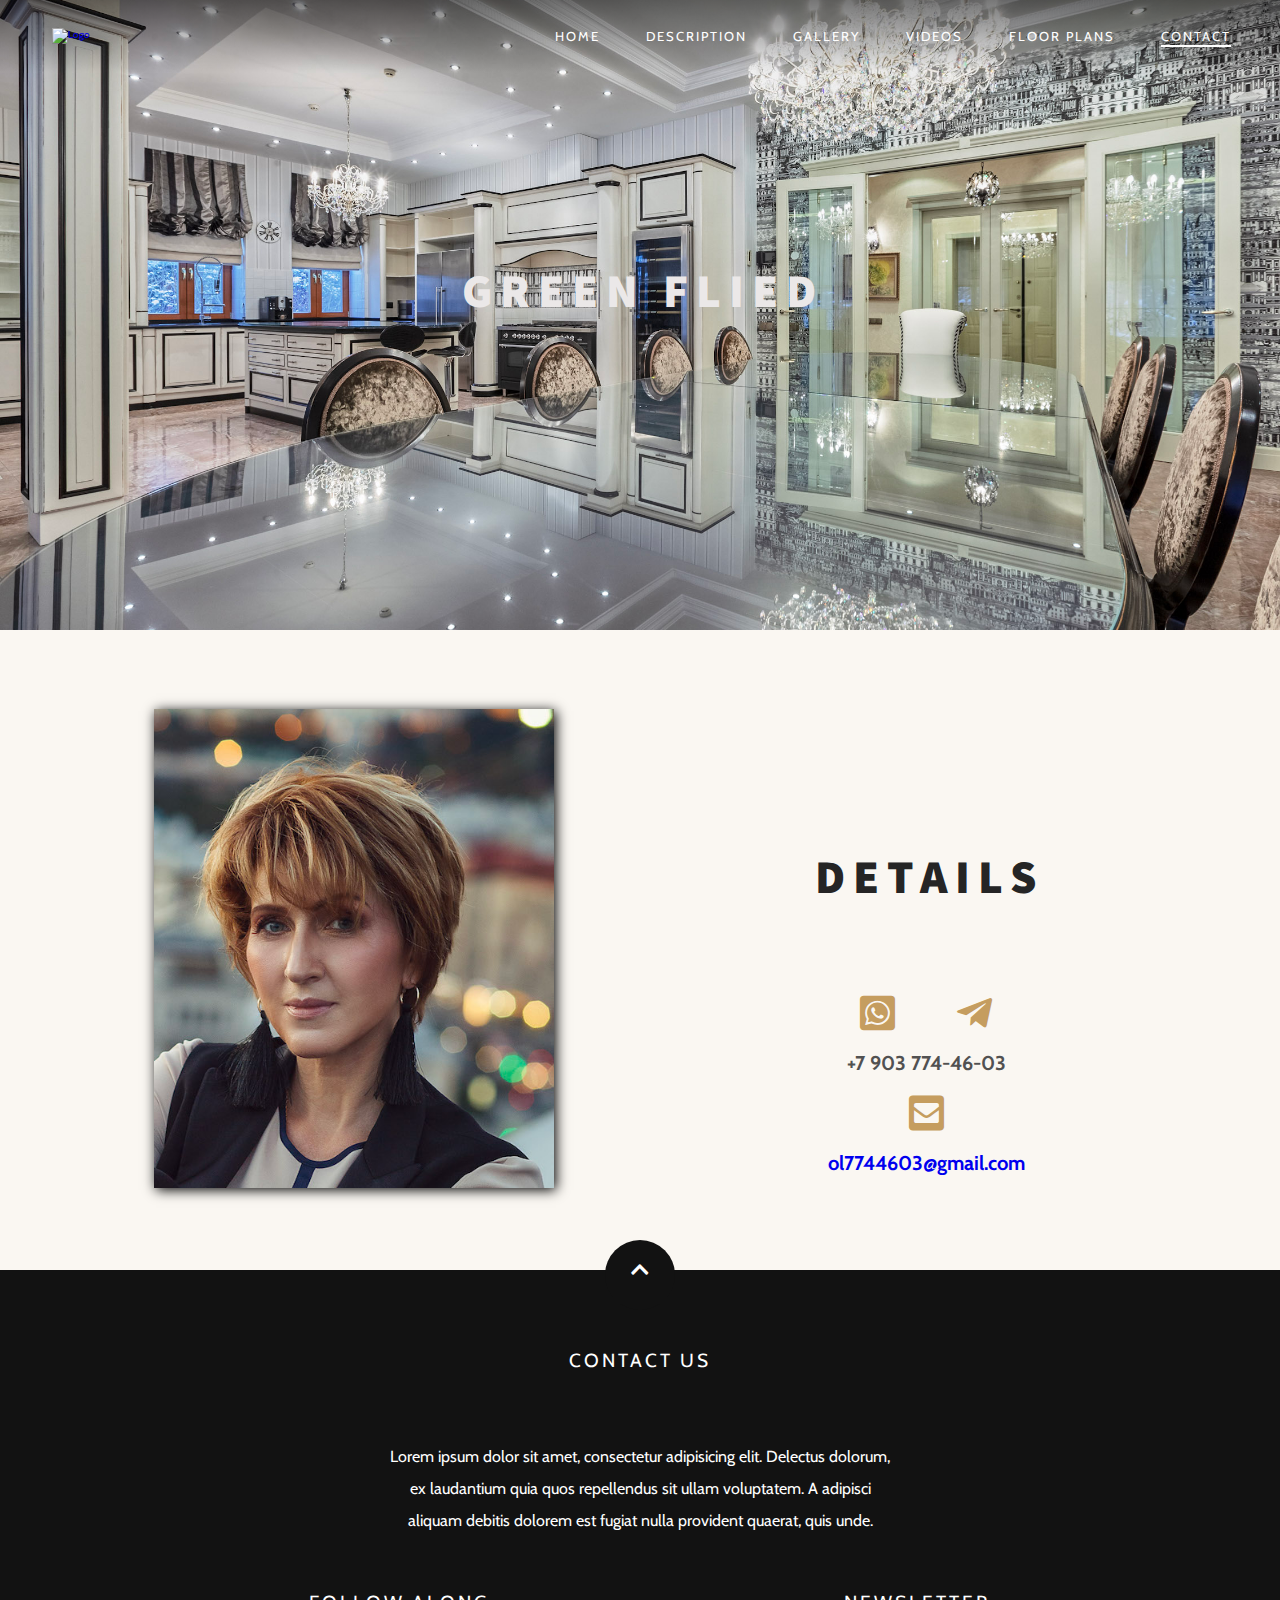
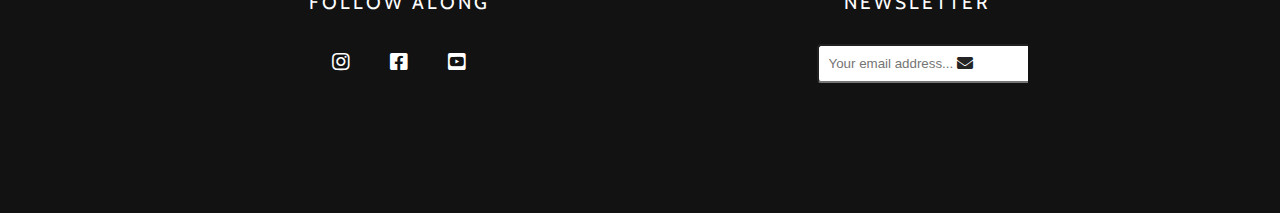
==== contact.html @ 371e3925 "implemente in description page goole maps. implemented in floor plan jquery.zoom.js. Build page cont" ====
<!doctype html>
<html lang="en">

<head>
    <meta charset="UTF-8">
    <meta name="viewport"
        content="width=device-width, user-scalable=no, initial-scale=1.0, maximum-scale=1.0, minimum-scale=1.0">
    <meta http-equiv="X-UA-Compatible" content="ie=edge">
    <title>GreenFlied</title>
    <!--Font awesome CDN-->
    <link rel="stylesheet" href="https://cdnjs.cloudflare.com/ajax/libs/font-awesome/5.11.2/css/all.min.css">
    <!--Scroll reveal CDN-->
    <script src="https://unpkg.com/scrollreveal"></script>

    <link rel="stylesheet" href="styles.css">
</head>

<body>
    <header>
        <div class="container">
            <nav class="nav">
                <div class="menu-toggle">
                    <i class="fas fa-bars"></i>
                    <i class="fas fa-times"></i>
                </div>
                <a href="index.html" class="logo"><img src="icons/logo3.png" class="logo" alt="Logo"></a>
                <ul class="nav-list">
                    <li class="nav-item">
                        <a href="index.html" class="nav-link">Home</a>
                    </li>
                    <li class="nav-item">
                        <a href="description.html" class="nav-link">Description</a>
                    </li>
                    <li class="nav-item">
                        <a href="gallery.html" class="nav-link">Gallery</a>
                    </li>
                    <li class="nav-item">
                        <a href="videos.html" class="nav-link ">Videos</a>
                    </li>
                    <li class="nav-item">
                        <a href="floorplan.html" class="nav-link">Floor Plans</a>
                    </li>
                    <li class="nav-item">
                        <a href="contact.html" class="nav-link active">Contact</a>
                    </li>
                </ul>
            </nav>
        </div>
    </header>
    <!--Header ends-->
    <section class="hero-videos" id="hero">
        <div class="container">
            <h2 class="sub-headline">
                <!-- <span class="first-letter">D</span>escription -->
            </h2>
            <h1 class="headline">Green Flied</h1>

            <div class="headline-description">
                <div class="separator">
                    <div class="line line-left"></div>
                    <div class="asterisk"><i class="fas fa-asterisk"></i></div>
                    <div class="line line-right"></div>
                </div>
                <div class="single-animation">
                    <h5>Contact</h5>

                </div>
            </div>
        </div>
    </section>

    <!-- contact -->
    <section class="discover-our-menu">
        <div class="container">
            <div class="restaurant-info">
                <div class="padding-right animate-left">
                    <img class='img' src="images/agentProfile.jpg" alt="image-agent-picture">
                </div>
                <div class="restaurant-description animate-right">
                    <div class="global-headline">
                        <h2 class="sub-headline">
                            <span class="first-letter">C</span>ontact
                        </h2>
                        <h1 class="headline headline-dark">Details</h1>
                        <div class="asterisk"><i class="fas fa-asterisk"></i></div>
                    </div>
                    <ul class="social-icons-contact">
                        <li>

                            <i class="fab fa-whatsapp-square"></i></a>
                            <i class="fab fa-telegram-plane"></i></a>
                            <h1>+7 903 774-46-03</h1>

                        </li>

                        <li>

                            <i class="fas fa-envelope-square"></i>
                            <a href="mailto:ol7744603@gmail.com">
                                <h1>ol7744603@gmail.com</h1>
                            </a>


                        </li>
                    </ul>

                </div>
            </div>
        </div>
    </section>
    <!-- contact end -->
    <footer>
        <div class="container">
            <div class="back-to-top">
                <a href="#hero"><i class="fas fa-chevron-up"></i></a>
            </div>
            <div class="footer-content">
                <div class="footer-content-about animate-top">
                    <h4>Contact Us</h4>
                    <div class="asterisk"><i class="fas fa-asterisk"></i></div>
                    <p>
                        Lorem ipsum dolor sit amet, consectetur adipisicing elit. Delectus dolorum, ex laudantium quia
                        quos repellendus sit ullam voluptatem. A adipisci aliquam debitis dolorem est fugiat nulla
                        provident quaerat, quis unde.
                    </p>
                </div>
                <div class="footer-content-divider animate-bottom">
                    <div class="social-media">
                        <h4>Follow along</h4>
                        <ul class="social-icons">
                            <li>
                                <a href="https://www.instagram.com/olga_gloriahaus/"><i
                                        class="fab fa-instagram"></i></a>
                            </li>
                            <li>
                                <a href="https://www.facebook.com/OlgaBelou/?ti=as"><i
                                        class="fab fa-facebook-square"></i></a>
                            </li>
                            <li>
                                <a href="https://www.youtube.com/channel/UCjADzQRz8-wd_TypBLVB_cQ">
                                    <i class="fab fa-youtube-square"></i></a>

                            </li>
                        </ul>
                    </div>
                    <div class="newsletter-container">
                        <h4>Newsletter</h4>
                        <form action="" class="newsletter-form">
                            <input type="text" class="newsletter-input" placeholder="Your email address...">
                            <button class="newsletter-btn" type="submit">
                                <i class="fas fa-envelope"></i>
                            </button>
                        </form>
                    </div>
                </div>
            </div>
        </div>
    </footer>
    <script src="main.js"></script>

</body>



</html>
---- styles.css ----
@import url('https://fonts.googleapis.com/css?family=Cabin|Herr+Von+Muellerhoff|Source+Sans+Pro:400,900&display=swap');
/*Global styles*/
*,
*::before,
*::after{
    margin: 0;
    padding: 0;
    box-sizing: border-box;
}

:root{
    --main-font: 'Source Sans Pro', sans-serif;
    --secondary-font: 'Herr Von Muellerhoff', cursive;
    --body-font: 'Cabin', sans-serif;
    --main-font-color-dark: #252525;
    --secondary-font-color: #c59d5f;
    --body-font-color: #515151;
}

html{
    font-family: var(--body-font);
    font-size: 10px;
    color: var(--body-font-color);
    scroll-behavior: smooth;
}

body{
    overflow-x: hidden;
}

section{
    padding: 3.9rem 0;
    overflow: hidden;
}
.section {
    padding: 3.9rem 0;
    overflow: hidden;
    margin-bottom: -7rem; 
}
.section-gallery {
    padding: 3.9rem 0;
    overflow: hidden;
    margin-bottom: 1rem; 
 }

.section-description {
    padding: 3.9rem 0;
    overflow: hidden; 
}




img{ 
    width: 100%;
    max-width: 100%;
}
.img {
    width:400px;
    -moz-box-shadow:2px 2px 12px 0px rgba(0, 0, 0, 1);
-webkit-box-shadow: 2px 2px 12px 0px rgba(0, 0, 0, 1);
box-shadow: 2px 2px 12px 0px rgba(0, 0, 0, 1);
}

a{
    text-decoration: none;
}

p{
    font-size: 1.6rem;
}

h1{
   font-size:2rem;
}


.logo{
    display: flex;
    justify-content: space-between;
    width:auto; 
     
    
}

.iframe {
  display:block;
  width:100vw;
  height: calc(.75*50vw);
  margin: 5rem auto;
max-width:100%;
max-height:100%;
-moz-box-shadow:    2px 2px 12px 0px rgba(0, 0, 0, 1);
-webkit-box-shadow: 2px 2px 12px 0px rgba(0, 0, 0, 1);
box-shadow:         2px 2px 12px 0px rgba(0, 0, 0, 1);
}

.videowrapper {
    position: relative;
    padding-bottom: 56.25%;
    padding-top:25px;
    height:0px;
    margin-top: 50px;
  
}

.videowrapper iframe {
    position: absolute;
    left: 0px;
    top:0px;
    right:0px;
    bottom: 0px;
    height: 100%;
    width:100%;
    -moz-box-shadow:    2px 2px 12px 0px rgba(0, 0, 0, 1);
    -webkit-box-shadow: 2px 2px 12px 0px rgba(0, 0, 0, 1);
    box-shadow:         2px 2px 12px 0px rgba(0, 0, 0, 1);
    

}

.container{
    width: 100%;
    max-width: 122.5rem;
    margin: 0 auto;
    padding: 0 2.4rem;
}

/*header*/
header{
    width: 100%;
    position: absolute;
    top: 0;
    left: 0;
    z-index: 1;
    background-position: top;
    background-size: cover;
    background-image: linear-gradient(to bottom, rgba(0,0,0,.5), transparent);
}

.nav{
    height: 7.2rem;
    display: flex;
    align-items: center;
    justify-content: center;
}

.menu-toggle{
    color: #fff;
    font-size: 2.2rem;
    position: absolute;
    top: 50%;
    transform: translateY(-50%);
    right: 2.5rem;
    cursor: pointer;
    z-index: 1500;
}

.fa-times{
    display: none;
}

.nav-list{
    list-style: none;
    position: fixed;
    top: 0;
    left: 0;
    width: 80%;
    height: 100vh;
    background-color: var(--main-font-color-dark);
    padding: 4.4rem;
    display: flex;
    flex-direction: column;
    justify-content: space-around;
    z-index: 1250;
    transform: translateX(-100%);
    transition: transform .5s;
}

.nav::before{
    content: '';
    position: fixed;
    top: 0;
    left: 0;
    width: 100vw;
    height: 100vh;
    background-color: rgba(0,0,0,.8);
    z-index: 1000;
    opacity: 0;
    transform: scale(0);
    transition: opacity .5s;
}

.open .fa-times{
    display: block;
}

.open .fa-bars{
    display: none;
}

.open .nav-list{
    transform: translateX(0);
}

.open .nav::before{
    opacity: 1;
    transform: scale(1);
}

.nav-item{
    border-bottom: 2px solid rgba(255,255,255, .3);
}

.nav-link{
    display: block;
    color: #fff;
    text-transform: uppercase;
    font-size: 1.6rem;
    letter-spacing: 2px;
    margin-right: -2px;
    transition: color.5s;
}

.nav-link:hover{
    color: var(--secondary-font-color);
}

/*Hero*/
.hero{
    width: 100%;
    height: 100vh;
    background: url("images/hero1.jpg") center no-repeat;
    background-size: cover;
    display: flex;
    align-items: center;
    text-align: center;
    position: relative;
}

.hero-description{
    width: 100%;
    height: 70vh;
    background: url("images/hero1.jpg") center no-repeat;
    background-size: cover;
    display: flex;
    align-items: center;
    text-align: center;
    position: relative;
}
.hero-gallery{
    width: 100%;
    height: 70vh;
    background: url("images/snow.jpg") center no-repeat;
    background-size: cover;
    display: flex;
    align-items: center;
    text-align: center;
    position: relative;
}
.hero-videos{
    width: 100%;
    height: 70vh;
    background: url("images/menu-group-1.jpg") center no-repeat;
    background-size: cover;
    display: flex;
    align-items: center;
    text-align: center;
    position: relative;
}
.hero-floor{
    width: 100%;
    height: 70vh;
    background: url("images/perfect-blend1.jpg") center no-repeat;
    background-size: cover;
    display: flex;
    align-items: center;
    text-align: center;
    position: relative;
}

.sub-headline{
    font-size: 8.5rem;
    font-family: var(--secondary-font);
    color: var(--secondary-font-color);
    font-weight: 100;
    line-height: .4;
    letter-spacing: 2px;
    opacity: 0;
    animation: fadeUp .5s forwards;
    animation-delay: .5s;
}

.first-letter{
    text-transform: uppercase;
    font-size: 10.3rem;
}

.headline{
    color: rgb(235, 232, 232);
    font-size: 3.7rem;
    font-family: var(--main-font);
    text-transform: uppercase;
    font-weight: 900;
    letter-spacing: .5rem;
    margin-right: -.5rem;
    animation: scale .5s forwards;
}

.separator{
    display: flex;
    align-items: center;
    justify-content: center;
}

.line{
    width: 100%;
    max-width: 8.4rem;
    height: .25rem;
    background-color: #fff;
    position: relative;
    opacity: 0;
    animation: grow 2s forwards;
    animation-delay: .9s;
}

.line-right::before,
.line-left::before{
    content: '';
    position: absolute;
    top: 50%;
    transform: translateY(-50%);
    border: .6rem solid transparent;
    opacity: 0;
    animation: grow .5s forwards;
    animation-delay: 1.2s;
}

.line-right::before{
    border-right-color: #fff;
    right: 0;
}

.line-left::before{
    border-left-color: #fff;
    left: 0;
}

.asterisk{
    font-size: 1.2rem;
    color: var(--secondary-font-color);
    margin: 0 1.6rem;
    opacity: 0;
    animation: spin .5s forwards;
    animation-delay: .7s;
}

.single-animation{
    opacity: 0;
    animation: fadeDown .5s forwards;
    animation-delay: 1.5s;
}

.headline-description h5{
    color: #fff;
    font-size: 1.4rem;
    font-weight: 100;
    text-transform: uppercase;
    margin-bottom: 1.2rem;
    letter-spacing: 3px;
    margin-right: -3px;
}

.btn{
    display: inline-block;
    text-transform: uppercase;
    letter-spacing: 2px;
    margin-right: -2px;
}

.cta-btn{
    font-size: 1.1rem;
    background-color: #fff;
    padding: .9rem 1.8rem;
    color: var(--body-font-color);
    border-radius: .4rem;
    transition: background-color .5s;
}

.cta-btn:hover,
.cta-btn:focus{
    color: #fff;
    background-color: var(--secondary-font-color);
}

/*Discover our story*/



.global-headline{
    text-align: center;
    margin-top: 3.9rem;
}

.discover-our-story .global-headline{
    margin-top: 4.9rem;
}

.global-headline .asterisk{
    color: var(--body-font-color);
    margin: 2.4rem 0;
}

.headline-dark{
    color: var(--main-font-color-dark);
    letter-spacing: .7rem;
    margin-right: -.7rem;
}

.global-headline .sub-headline{
    letter-spacing: -1px;
    line-height: .42;
}

.tour-info{
    text-align: center;
}

.tour-description{
    margin-bottom: 3rem;
    
}

.tour-description p{
    line-height: 1.6;
    margin-bottom: 1rem;
}


.restaurant-info{
    text-align: center;
}

.restaurant-description{
    margin-bottom: 3rem;
    
}


.restaurant-description p{
    line-height: 1.6;
    margin-bottom: 2.4rem;
}



.body-btn{
    font-size: 1.5rem;
    color: var(--secondary-font-color);
    position: relative;
    transition: color .5s;
}

.body-btn::before{
    content: '';
    position: absolute;
    left: 0;
    bottom: -3px;
    width: 100%;
    height: 2px;
    background-color: var(--secondary-font-color);
    transition: background-color .5s;
}

.body-btn:hover,
.body-btn:focus{
    color: var(--main-font-color-dark);
}

.body-btn:hover::before,
.body-btn:focus::before{
    background-color: var(--main-font-color-dark);
}

.icon-group{
    display: grid;
    grid-template-columns: repeat(2, 1fr);
    grid-gap: 1.5rem;
}

/*Tasteful recipes*/
.tasteful-recipes{
    background: url("images/testefull.jpg") center no-repeat;
    background-size: cover;
}

.between{
    min-height: 65vh;
    display: flex;
    align-items: center;
}

/*Discover our menu*/
.image-group{
    display: grid;
    grid-template-columns: repeat(2, 1fr);
    grid-gap: 1.5rem;
}




.discover-our-menu{
    background-color:rgb(197, 157, 95, .08);
}


.discover-our-menu .restaurant-description{
    padding-top: 3rem;
    margin-bottom: 0;
    

}

/*The perfect blend*/
.perfect-blend{
    background: url("images/perfect-blend1.jpg") center no-repeat;
    background-size: cover;
}
/*Footer*/
footer{
    padding: 7.9rem 0;
    background-color: #121212;
    color: #fff;
    text-align: center;
    position: relative;
}

.back-to-top{
    width: 7rem;
    height: 7rem;
    background-color: #121212;
    position: absolute;
    top: -3rem;
    left: 50%;
    transform: translateX(-50%);
    border-radius: 50%;
}

.back-to-top i{
    display: block;
    color: #fff;
    font-size: 2rem;
    padding: 2rem;
    animation: up 2s infinite;
}

.footer-content{
    overflow: hidden;
}

.footer-content h4{
    font-size: 1.9rem;
    text-transform: uppercase;
    font-weight: 100;
    letter-spacing: 3px;
    margin-bottom: 3rem;
}

.footer-content .asterisk{
    margin: 2.4rem 0;
}

.footer-content-about{
    margin-bottom: 5.4rem;
}

.footer-content-about p{
    line-height: 2;
}

.social-icons-description {
    display: flex;
    align-items: center;
    justify-content: center;
    list-style: none;
    margin-bottom: 5.4rem;
    margin:2rem ;
}
.social-icons-description li img{
    font-size: 1rem;
    color: var(--secondary-font-color);
    
    padding: .1rem 2rem;
    /* opacity: .5; */
    
    width: 70%;
    height: 70%;
}

.social-icons-contact{
  list-style: none;
}

.social-icons-contact i{
  font-size: 4rem;
  color: var(--secondary-font-color);
  padding: .8rem 2rem;
  margin:1rem;
  
}




.social-icons{
    list-style: none;
    margin-bottom: 5.4rem;
    display: flex;
    justify-content: center;
}

.social-icons i{
    font-size: 2rem;
    color: #fff;
    padding: .8rem 2rem;
    opacity: .5;
    transition: color .5s;
}


.social-icons i:hover,
.social-icons i:focus{
    color: var(--secondary-font-color);
}



.newsletter-form{
    width: 100%;
    position: relative;
    display: flex;
    justify-content: center;
}

.newsletter-input{
    width: 100%;
    max-width: 25rem;
    padding: 1rem;
    border-radius: .4rem;
}

.newsletter-btn{
    background-color: transparent;
    border: none;
    color: var(--main-font-color-dark);
    cursor: pointer;
    font-size: 1.6rem;
    padding: 1px .6rem;
    position: absolute;
    top: 50%;
    transform: translateY(-50%);
    margin-left: 10.5rem;
}
@import "https://fonts.googleapis.com/css?family=Montserrat:400,700|Raleway:300,400";


/* Floor-plan */

/* colors */
/* tab setting */
/* breakpoints */
/* selectors relative to radio inputs */

/* colors */
/* tab setting */
/* breakpoints */
/* selectors relative to radio inputs */


.zoom {
  display:inline-block;
  position: relative;
}

.tabs {
  left:30%;
  -webkit-transform: translateX(-50%);
          transform: translateX(-50%);
  position: relative;
  background: white;
  padding: 50px;
  width: 80%;
  box-shadow: 0 14px 28px rgba(0, 0, 0, 0.25), 0 10px 10px rgba(0, 0, 0, 0.22);
  min-width: 240px;
  margin-bottom: 5rem;
}
.tabs input[name="tab-control"] {
  display: none;
}
.tabs .content .section-floor h2,
.tabs ul li label {
  font-family: "Montserrat";
  font-weight: bold;
  font-size: 18px;
  color: #c59d5f;
}

.tabs ul {
  list-style-type: none;
  padding-left: 0;
  display: -webkit-box;
  display: flex;
  -webkit-box-orient: horizontal;
  -webkit-box-direction: normal;
          flex-direction: row;
  margin-bottom: 10px;
  -webkit-box-pack: justify;
          justify-content: space-between;
  -webkit-box-align: end;
          align-items: flex-end;
  flex-wrap: wrap;
}
.tabs ul li {
  box-sizing: border-box;
  -webkit-box-flex: 1;
          flex: 1;
  width: 80%;
  margin-bottom:10px ;
  padding: 0 10px;
  text-align: center;
}
.tabs ul li label {
  -webkit-transition: all 0.3s ease-in-out;
  transition: all 0.3s ease-in-out;
  color: #929daf;
  padding: 5px auto;
  overflow: hidden;
  text-overflow: ellipsis;
  display: block;
  cursor: pointer;
  -webkit-transition: all 0.2s ease-in-out;
  transition: all 0.2s ease-in-out;
  white-space: nowrap;
  -webkit-touch-callout: none;
  -webkit-user-select: none;
  -moz-user-select: none;
  -ms-user-select: none;
  user-select: none;
}
.tabs ul li label br {
  display: none;
}
.tabs ul li label svg {
  fill: #929daf;
  height: 1.2em;
  vertical-align: bottom;
  margin-right: 0.2em;
  -webkit-transition: all 0.2s ease-in-out;
  transition: all 0.2s ease-in-out;
}
.tabs ul li label:hover, .tabs ul li label:focus, .tabs ul li label:active {
  outline: 0;
  color: #bec5cf;
}
.tabs ul li label:hover svg, .tabs ul li label:focus svg, .tabs ul li label:active svg {
  fill: #bec5cf;
}
.tabs .slider {
  position: relative;
  width: 25%;
  -webkit-transition: all 0.33s cubic-bezier(0.38, 0.8, 0.32, 1.07);
  transition: all 0.33s cubic-bezier(0.38, 0.8, 0.32, 1.07);
}
/* .tabs .slider .indicator {
  position: relative;
  width: 50px;
  max-width: 100%;
  margin: 0 auto;
  height: 4px;
  background: #c59d5f;
  border-radius: 1px;
} */
.tabs .content {
  margin-top: 30px;
}
.tabs .content .section-floor {
  display: none;
  -webkit-animation-name: content;
          animation-name: content;
  -webkit-animation-direction: normal;
          animation-direction: normal;
  -webkit-animation-duration: 0.3s;
          animation-duration: 0.3s;
  -webkit-animation-timing-function: ease-in-out;
          animation-timing-function: ease-in-out;
  -webkit-animation-iteration-count: 1;
          animation-iteration-count: 1;
  line-height: 1.4;
}
.tabs .content .section-floor h2 {
  color: #c59d5f;
  display: none;
}
.tabs .content .section-floor h2::after {
  content: "";
  position: relative;
  display: block;
  width: 30px;
  height: 3px;
  background:#c59d5f;
  margin-top: 5px;
  left: 1px;
}
.tabs input[name="tab-control"]:nth-of-type(1):checked ~ ul > li:nth-child(1) > label {
  cursor: default;
  color: #c59d5f;
}
.tabs input[name="tab-control"]:nth-of-type(1):checked ~ ul > li:nth-child(1) > label svg {
  fill:#c59d5f;
}
@media (max-width: 600px) {
  .tabs input[name="tab-control"]:nth-of-type(1):checked ~ ul > li:nth-child(1) > label {
    background: rgba(0, 0, 0, 0.08);
  }
}
/* .tabs input[name="tab-control"]:nth-of-type(1):checked ~ .slider {
  -webkit-transform: translateX(0%);
          transform: translateX(0%);
} */
.tabs input[name="tab-control"]:nth-of-type(1):checked ~ .content > .section-floor:nth-child(1) {
  display: block;
}
.tabs input[name="tab-control"]:nth-of-type(2):checked ~ ul > li:nth-child(2) > label {
  cursor: default;
  color:#c59d5f;
}
.tabs input[name="tab-control"]:nth-of-type(2):checked ~ ul > li:nth-child(2) > label svg {
  fill: #c59d5f;
}
@media (max-width: 600px) {
  .tabs input[name="tab-control"]:nth-of-type(2):checked ~ ul > li:nth-child(2) > label {
    background: rgba(0, 0, 0, 0.08);
  }
}
/* .tabs input[name="tab-control"]:nth-of-type(2):checked ~ .slider {
  -webkit-transform: translateX(100%);
          transform: translateX(100%);
} */
.tabs input[name="tab-control"]:nth-of-type(2):checked ~ .content > .section-floor:nth-child(2) {
  display: block;
}
.tabs input[name="tab-control"]:nth-of-type(3):checked ~ ul > li:nth-child(3) > label {
  cursor: default;
  color: #c59d5f;
}
.tabs input[name="tab-control"]:nth-of-type(3):checked ~ ul > li:nth-child(3) > label svg {
  fill: #c59d5f;
}
@media (max-width: 600px) {
  .tabs input[name="tab-control"]:nth-of-type(3):checked ~ ul > li:nth-child(3) > label {
    background: rgba(0, 0, 0, 0.08);
  }
}
/* .tabs input[name="tab-control"]:nth-of-type(3):checked ~ .slider {
  -webkit-transform: translateX(200%);
          transform: translateX(200%);
} */
.tabs input[name="tab-control"]:nth-of-type(3):checked ~ .content > .section-floor:nth-child(3) {
  display: block;
}
.tabs input[name="tab-control"]:nth-of-type(4):checked ~ ul > li:nth-child(4) > label {
  cursor: default;
  color: #c59d5f;
}
.tabs input[name="tab-control"]:nth-of-type(4):checked ~ ul > li:nth-child(4) > label svg {
  fill:#c59d5f;
}
@media (max-width: 600px) {
  .tabs input[name="tab-control"]:nth-of-type(4):checked ~ ul > li:nth-child(4) > label {
    background: rgba(0, 0, 0, 0.08);
  }
}
/* .tabs input[name="tab-control"]:nth-of-type(4):checked ~ .slider {
  -webkit-transform: translateX(300%);
          transform: translateX(300%);
} */
.tabs input[name="tab-control"]:nth-of-type(4):checked ~ .content > .section-floor:nth-child(4) {
  display: block;
}

.tabs input[name="tab-control"]:nth-of-type(5):checked ~ ul > li:nth-child(5) > label {
    cursor: default;
    color: #c59d5f;
  }
  .tabs input[name="tab-control"]:nth-of-type(5):checked ~ ul > li:nth-child(5) > label svg {
    fill:#c59d5f;
  }
  @media (max-width: 600px) {
    .tabs input[name="tab-control"]:nth-of-type(5):checked ~ ul > li:nth-child(5) > label {
      background: rgba(0, 0, 0, 0.08);
    }
  }
  /* .tabs input[name="tab-control"]:nth-of-type(5):checked ~ .slider {
    -webkit-transform: translateX(400%);
            transform: translateX(400%);
  } */
  .tabs input[name="tab-control"]:nth-of-type(5):checked ~ .content > .section-floor:nth-child(5) {
    display: block;
  }




@-webkit-keyframes content {
  from {
    opacity: 0;
    -webkit-transform: translateY(5%);
            transform: translateY(5%);
  }
  to {
    opacity: 1;
    -webkit-transform: translateY(0%);
            transform: translateY(0%);
  }
}
@keyframes content {
  from {
    opacity: 0;
    -webkit-transform: translateY(5%);
            transform: translateY(5%);
  }
  to {
    opacity: 1;
    -webkit-transform: translateY(0%);
            transform: translateY(0%);
  }
}
@media (max-width: 1000px) {
  .tabs ul li label {
    white-space: initial;
  }
  .tabs ul li label br {
    display: initial;
  }
  .tabs ul li label svg {
    height: 1.5em;
  }
  .tabs{
      left:50%;
      width:100%
  }
}
@media (max-width: 600px) {
  .tabs ul li label {
    padding: 5px;
    border-radius: 5px;
   
    
  }
  @media(max-width:425px){
      .tabs{
        left:50%;
        width:100%;
      }
  }


  .tabs ul li label span {
    display: none;
  }
  .tabs .slider {
    display: none;
  }
  .tabs .content {
    margin-top: 20px;
  }
  .tabs .content .section-floor h2 {
    display: block;
  }
}


/* Floor-plan  end*/
.gallery-section{
    width: 100%;
    padding: 2rem ;
    background-color:rgb(197, 157, 95, .08);
    margin-bottom: 5rem;
    
  }
  
  .inner-width{
    width: 100%;
    max-width: 1200px;
    margin: auto;
    padding:  5px;
  }
  
  .gallery-section h1{
    text-align: center;
    text-transform: uppercase;
    color: #333;
    
  }
  
  
  
  .gallery-section .gallery{
    display: flex;
    flex-wrap: wrap-reverse;
    justify-content: center;
   
    
  }
  
  .gallery-section .image{
    flex: 25%;
    overflow: hidden;
    cursor: pointer;
    margin: 5px;
  }
  
  .gallery-section .image img{
    width: 100%;
    height:100%;
    transition: 10s;
  }
  
  .gallery-section .image:hover img{
    transform: scale(1.4);
  }
  
  @media screen and (max-width:960px) {
    .gallery-section .image{
      flex: 33.33%;
    }
  }
  
  @media screen and (max-width:768px) {
    .gallery-section .image{
      flex: 50%;
    }
  }
  
  @media screen and (max-width:480px) {
    .gallery-section .image{
      flex: 100%;
    }
  }
  /* -----------gallery-ends---------------- */

/*Media queries*/
/* ----------- iPad 1, 2, Mini and Air ----------- */

/* Portrait and Landscape */
@media only screen 
  and (min-device-width: 768px) 
  and (max-device-width: 1024px) 
  and (-webkit-min-device-pixel-ratio: 1) {
    .icon-group{
        display: flex;
    align-items: center;
    justify-content: center;
    list-style: none;
    text-align: center;
    margin:2rem;
    }
    .social-icons-description li img{
        font-size: 1rem;
        color: #fff;
        padding: .1rem 2rem;
        opacity: .5;
        transition: color .5s;
        width: 100%;
        height: 100%;
    }

}

/* Portrait */
@media only screen 
  and (min-device-width: 768px) 
  and (max-device-width: 1024px) 
  and (orientation: portrait) 
  and (-webkit-min-device-pixel-ratio: 1) {
    .icon-group{
        display: flex;
    align-items: center;
    justify-content: center;
    list-style: none;
    text-align: center;
    margin:2rem;
    
    }
    .social-icons-description li img{
        font-size: 1rem;
        color: #fff;
        padding: .1rem 2rem;
        opacity: .5;
        transition: color .5s;
        width: 70%;
        height: 70%;
    }
}

/* Landscape */
@media only screen 
  and (min-device-width: 768px) 
  and (max-device-width: 1024px) 
  and (orientation: landscape) 
  and (-webkit-min-device-pixel-ratio: 1) {
    .icon-group{
        display: flex;
    align-items: center;
    justify-content: center;
    list-style: none;
    text-align: center;
    margin:2rem;
    
    }
    .social-icons-description li img{
        font-size: 1rem;
        color: #fff;
        padding: .1rem 2rem;
        opacity: .5;
        transition: color .5s;
        width: 70%;
        height: 70%;
    }
}

/* ----------- iPad 3, 4 and Pro 9.7" ----------- */

/* Portrait and Landscape */
@media only screen 
  and (min-device-width: 768px) 
  and (max-device-width: 1024px) 
  and (-webkit-min-device-pixel-ratio: 2) {
    .icon-group{
        display: flex;
    align-items: center;
    justify-content: center;
    list-style: none;
    text-align: center;
    margin:2rem;
    
    }
    .social-icons-description li img{
        font-size: 1rem;
        color: #fff;
        padding: .1rem 2rem;
        opacity: .5;
        transition: color .5s;
        width: 70%;
        height: 70%;
    }
}

/* Portrait */
@media only screen 
  and (min-device-width: 768px) 
  and (max-device-width: 1024px) 
  and (orientation: portrait) 
  and (-webkit-min-device-pixel-ratio: 2) {
    .icon-group{
        display: flex;
    align-items: center;
    justify-content: center;
    list-style: none;
    text-align: center;
    margin:2rem;
    
    }
    .social-icons-description li img {
        font-size: 1rem;
        color: #fff;
        padding: .1rem 2rem;
        opacity: .5;
        transition: color .5s;
        width: 100%;
        height: 100%;
        
    }
}

/* Landscape */
@media only screen 
  and (min-device-width: 768px) 
  and (max-device-width: 1024px) 
  and (orientation: landscape) 
  and (-webkit-min-device-pixel-ratio: 2) {
    .icon-group{
        display: flex;
    align-items: center;
    justify-content: center;
    list-style: none;
    text-align: center;
    margin:2rem;
    
    }
    .social-icons-description li img{
        font-size: 1rem;
        color: #fff;
        padding: .1rem 2rem;
        opacity: .5;
        transition: color .5s;
        width: 70%;
        height: 70%;
    }

}

/* ----------- iPad Pro 10.5" ----------- */

/* Portrait and Landscape */
@media only screen 
  and (min-device-width: 834px) 
  and (max-device-width: 1112px)
  and (-webkit-min-device-pixel-ratio: 2) {
    .icon-group{
        display: flex;
    align-items: center;
    justify-content: center;
    list-style: none;
    
    }
    .social-icons-description li img{
        font-size: 1rem;
        color: #fff;
        padding: .1rem 2rem;
        opacity: .5;
        transition: color .5s;
        width: 70%;
        height: 70%;
    }

}

/* Portrait */
/* Declare the same value for min- and max-width to avoid colliding with desktops */
/* Source: https://medium.com/connect-the-dots/css-media-queries-for-ipad-pro-8cad10e17106*/
@media only screen 
  and (min-device-width: 834px) 
  and (max-device-width: 834px) 
  and (orientation: portrait) 
  and (-webkit-min-device-pixel-ratio: 2) {
    .icon-group{
        display: flex;
    align-items: center;
    justify-content: center;
    list-style: none;
    
    }
    .social-icons-description li img{
        font-size: 1rem;
        color: #fff;
        padding: .1rem 2rem;
        opacity: .5;
        transition: color .5s;
        width: 70%;
        height: 70%;
    }

}

/* Landscape */
/* Declare the same value for min- and max-width to avoid colliding with desktops */
/* Source: https://medium.com/connect-the-dots/css-media-queries-for-ipad-pro-8cad10e17106*/
@media only screen 
  and (min-device-width: 1112px) 
  and (max-device-width: 1112px) 
  and (orientation: landscape) 
  and (-webkit-min-device-pixel-ratio: 2) {
    .icon-group{
        display: flex;
    align-items: center;
    justify-content: center;
    list-style: none;
    
    }
    .social-icons-description li img{
        font-size: 1rem;
        color: #fff;
        padding: .1rem 2rem;
        opacity: .5;
        transition: color .5s;
        width: 70%;
        height: 70%;
    }

}

/* ----------- iPad Pro 12.9" ----------- */

/* Portrait and Landscape */
@media only screen 
  and (min-device-width: 1024px) 
  and (max-device-width: 1366px)
  and (-webkit-min-device-pixel-ratio: 2) {
    .icon-group{
        display: flex;
    align-items: center;
    justify-content: center;
    list-style: none;
    
    }
    .social-icons-description li img{
        font-size: 1rem;
        color: #fff;
        padding: .1rem 2rem;
        opacity: .5;
        transition: color .5s;
        width: 70%;
        height: 70%;
    }

}

/* Portrait */
/* Declare the same value for min- and max-width to avoid colliding with desktops */
/* Source: https://medium.com/connect-the-dots/css-media-queries-for-ipad-pro-8cad10e17106*/
@media only screen 
  and (min-device-width: 1024px) 
  and (max-device-width: 1024px) 
  and (orientation: portrait) 
  and (-webkit-min-device-pixel-ratio: 2) {
    .icon-group{
        display: flex;
    align-items: center;
    justify-content: center;
    list-style: none;
    
    }
    .social-icons-description li img{
        font-size: 1rem;
        color: #fff;
        padding: .1rem 2rem;
        opacity: .5;
        transition: color .5s;
        width: 70%;
        height: 70%;
    }

}

/* Landscape */
/* Declare the same value for min- and max-width to avoid colliding with desktops */
/* Source: https://medium.com/connect-the-dots/css-media-queries-for-ipad-pro-8cad10e17106*/
@media only screen 
  and (min-device-width: 1366px) 
  and (max-device-width: 1366px) 
  and (orientation: landscape) 
  and (-webkit-min-device-pixel-ratio: 2) {
    .icon-group{
        display: flex;
    align-items: center;
    justify-content: center;
    list-style: none;
    
    }
    .social-icons-description li img{
        font-size: 1rem;
        color: #fff;
        padding: .1rem 2rem;
        opacity: .5;
        transition: color .5s;
        width: 70%;
        height: 70%;
    }

}

@media screen and (min-width: 900px){
    section{
        padding: 7.9rem;
    }

    .icon-group{
        display: flex;
    align-items: center;
    justify-content: center;
    list-style: none;
    }
    .social-icons-description img{
        font-size: 1rem;
        
        padding: .1rem 2rem;
        
        transition: color .5s;
        width: 60%;
        height: 60%;
        
    }



    .img-description{
        width: 60%; 
    }

    .menu-toggle{
        display: none;
    }

    .nav{
        justify-content: space-between;
    }

    .nav-list{
        position: initial;
        width: initial;
        height: initial;
        background-color: transparent;
        padding: 0;
        justify-content: initial;
        flex-direction: row;
        transform: initial;
        transition: initial;
    }

    .nav-item{
        margin: 0 2.4rem;
        border: none;
    }

    .nav-item:last-child{
        margin-right: 0;
    }

    .nav-link{
        font-size: 1.3rem;
    }

    .active{
        position: relative;
    }

    .active::before{
        content: '';
        position: absolute;
        width: 100%;
        height: 2px;
        background-color: #fff;
        left: 0;
        bottom: -3px;
    }

    .sub-headline{
        font-size: 10rem;
    }

    .first-letter{
        font-size: 12.2rem;
    }

    .headline{
        font-size: 4.7rem;
        letter-spacing: .8rem;
    }

    .line{
        max-width: 11.4rem;
    }

    .restaurant-info{
        display: flex;
        align-items: center;
    }

    .restaurant-info > div{
        flex: 1;
    }

    .padding-right{
        padding-right: 7rem;
    }

    .footer-content{
        max-width: 77.5rem;
        margin: auto;
    }

    .footer-content-about{
        max-width: 51.3rem;
        margin: 0 auto 5.4rem;
    }

    .footer-content-divider{
        display: flex;
        justify-content: space-between;
    }

    .social-media,
    .newsletter-form{
        width: 100%;
        max-width: 27.3rem;
        margin: 0 1rem;
    }

    .social-icons i{
        opacity: 1;
    }

    .newsletter-btn{
        margin-left: 7.5rem;
    }
}

/*Animations*/
@keyframes fadeUp {
    0%{
        transform: translateY(4rem);
    }
    100%{
        opacity: 1;
        transform: translateY(0);
    }
}

@keyframes scale {
    0%{
        transform: scale(2);
    }
    100%{
        opacity: 1;
        transform: scale(1);
    }
}

@keyframes grow {
    0%{
        width: 0;
    }
    100%{
        opacity: 1;
        width: 100%;
    }
}

@keyframes spin {
    0%{
        transform: rotate(0);
    }
    100%{
        opacity: 1;
        transform: rotate(-360deg);
    }
}

@keyframes fadeDown {
    0%{
        transform: translateY(-1rem);
    }
    100%{
        opacity: 1;
        transform: translateY(0);
    }
}

@keyframes up {
    0%{
        opacity: 0;
    }
    50%{
        opacity: 1;
    }
    100%{
        opacity: 0;
        transform: translateY(-1rem);
    }
}
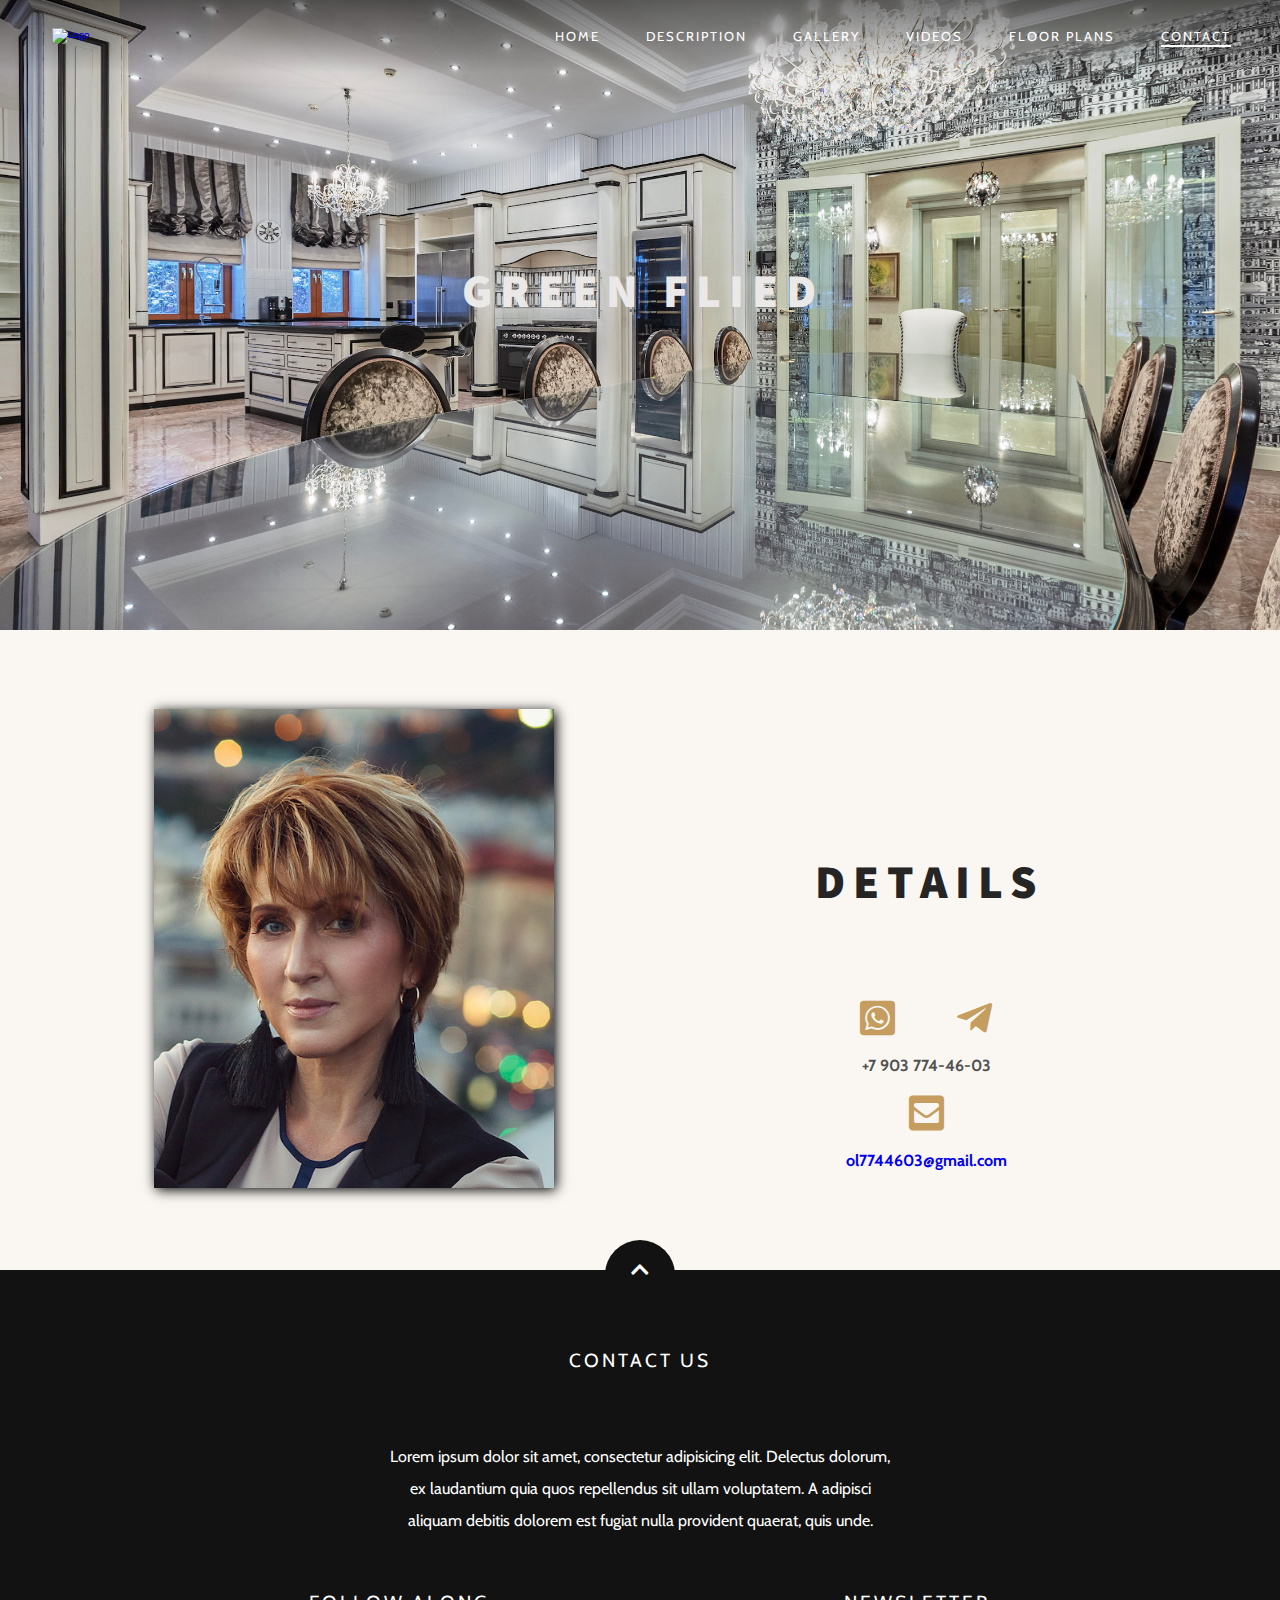
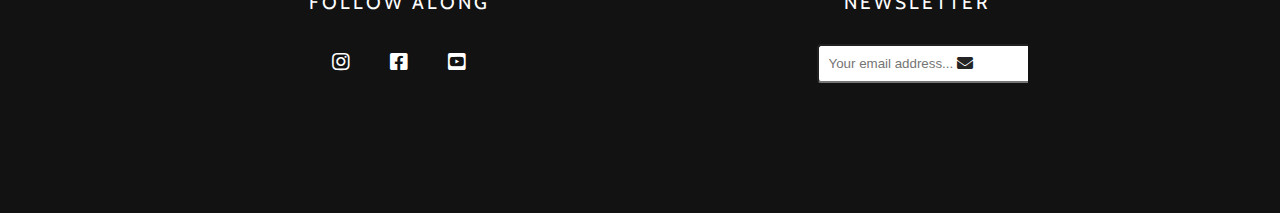
==== commit 10a5d574: "add links & titles to iframes" ====
--- a/contact.html
+++ b/contact.html
@@ -6,7 +6,7 @@
     <meta name="viewport"
         content="width=device-width, user-scalable=no, initial-scale=1.0, maximum-scale=1.0, minimum-scale=1.0">
     <meta http-equiv="X-UA-Compatible" content="ie=edge">
-    <title>GreenFlied</title>
+    <title>Green Field</title>
     <!--Font awesome CDN-->
     <link rel="stylesheet" href="https://cdnjs.cloudflare.com/ajax/libs/font-awesome/5.11.2/css/all.min.css">
     <!--Scroll reveal CDN-->
@@ -54,7 +54,6 @@
                 <!-- <span class="first-letter">D</span>escription -->
             </h2>
             <h1 class="headline">Green Flied</h1>
-
             <div class="headline-description">
                 <div class="separator">
                     <div class="line line-left"></div>
@@ -68,7 +67,6 @@
             </div>
         </div>
     </section>
-
     <!-- contact -->
     <section class="discover-our-menu">
         <div class="container">
@@ -86,24 +84,17 @@
                     </div>
                     <ul class="social-icons-contact">
                         <li>
-
                             <i class="fab fa-whatsapp-square"></i></a>
                             <i class="fab fa-telegram-plane"></i></a>
                             <h1>+7 903 774-46-03</h1>
-
                         </li>
-
                         <li>
-
                             <i class="fas fa-envelope-square"></i>
                             <a href="mailto:ol7744603@gmail.com">
                                 <h1>ol7744603@gmail.com</h1>
                             </a>
-
-
                         </li>
                     </ul>
-
                 </div>
             </div>
         </div>
@@ -157,9 +148,6 @@
         </div>
     </footer>
     <script src="main.js"></script>
-
 </body>
 
-
-
 </html>--- a/styles.css
+++ b/styles.css
@@ -71,7 +71,7 @@
 }
 
 h1{
-   font-size:2rem;
+   font-size:1.6rem;
 }
 
 
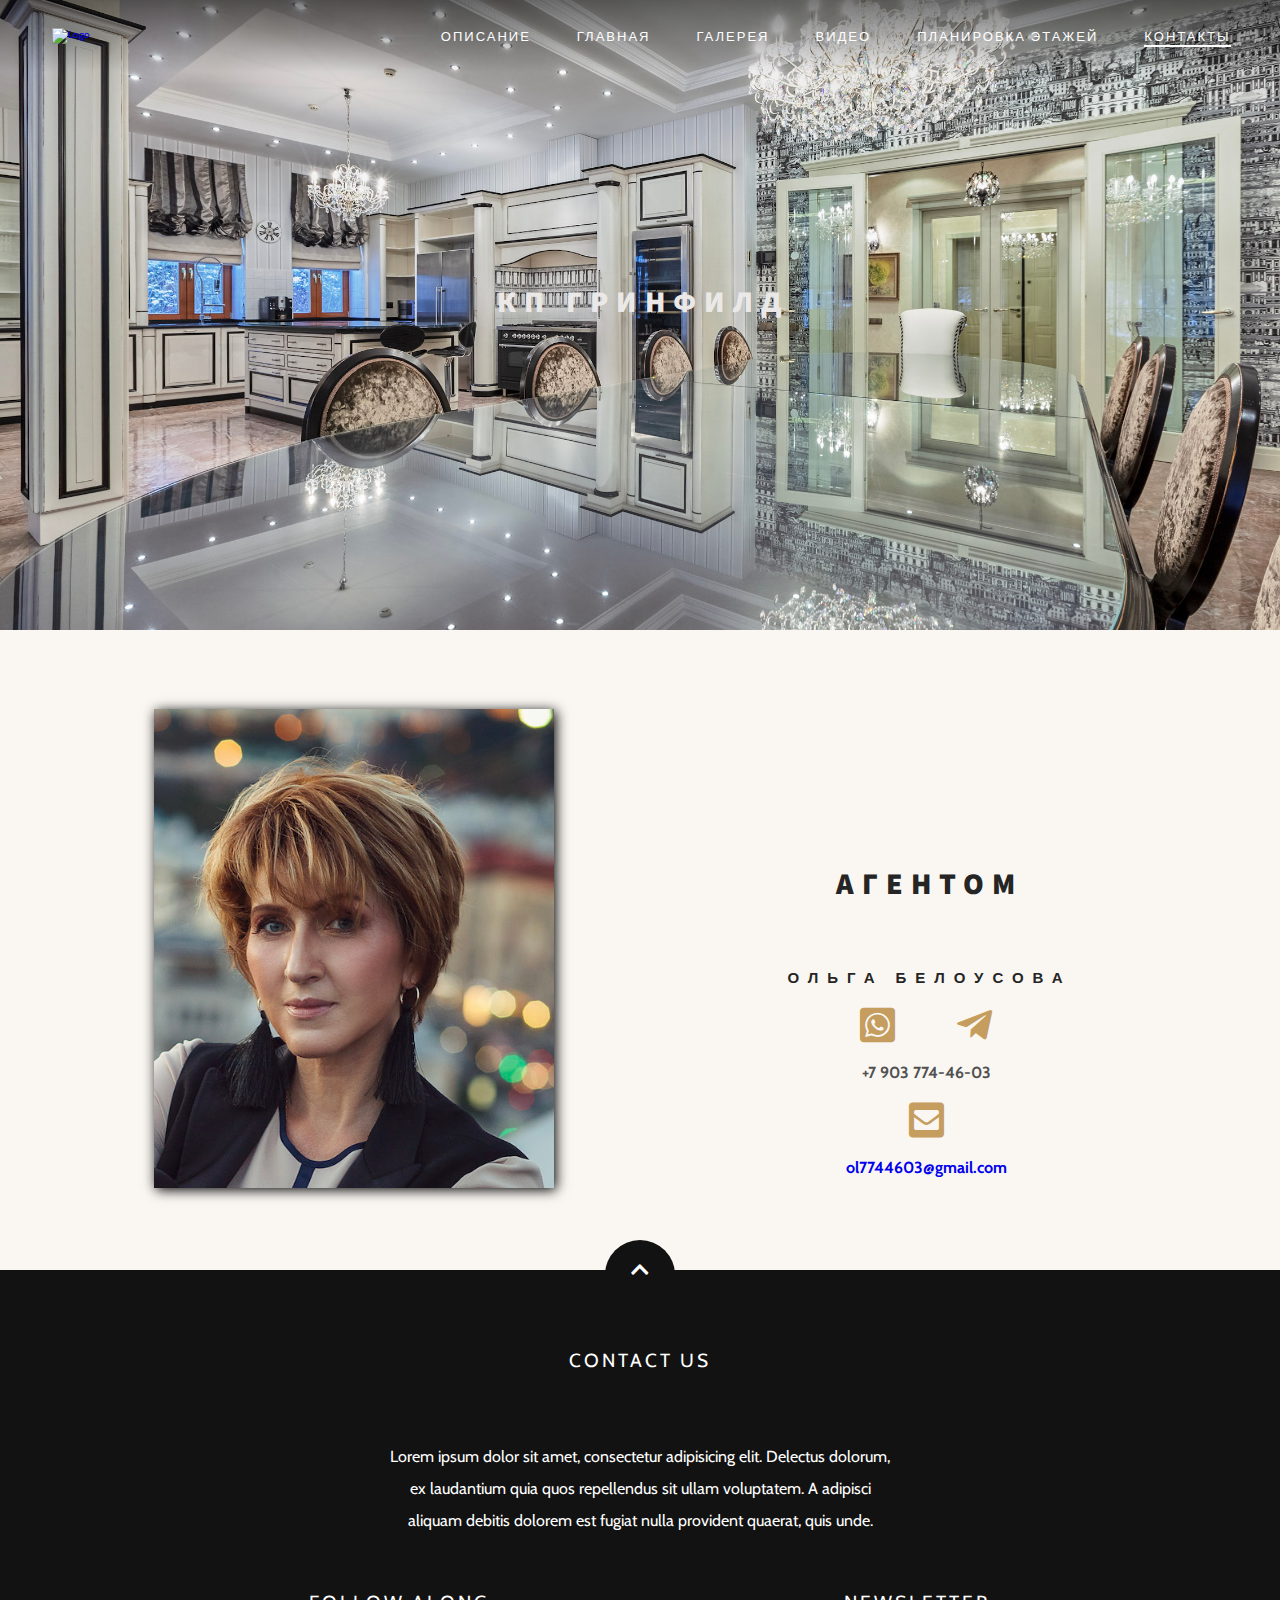
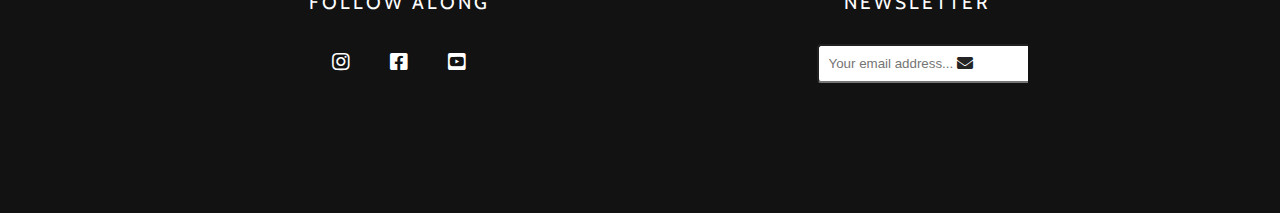
==== commit 7ae875f5: "Translated to  Russian and added new Img" ====
--- a/contact.html
+++ b/contact.html
@@ -26,22 +26,22 @@
                 <a href="index.html" class="logo"><img src="icons/logo3.png" class="logo" alt="Logo"></a>
                 <ul class="nav-list">
                     <li class="nav-item">
-                        <a href="index.html" class="nav-link">Home</a>
+                        <a href="index.html" class="nav-link">Описание</a>
                     </li>
                     <li class="nav-item">
-                        <a href="description.html" class="nav-link">Description</a>
+                        <a href="description.html" class="nav-link">Главная</a>
                     </li>
                     <li class="nav-item">
-                        <a href="gallery.html" class="nav-link">Gallery</a>
+                        <a href="gallery.html" class="nav-link">Галерея</a>
                     </li>
                     <li class="nav-item">
-                        <a href="videos.html" class="nav-link ">Videos</a>
+                        <a href="videos.html" class="nav-link ">Видео</a>
                     </li>
                     <li class="nav-item">
-                        <a href="floorplan.html" class="nav-link">Floor Plans</a>
+                        <a href="floorplan.html" class="nav-link">Планировка этажей</a>
                     </li>
                     <li class="nav-item">
-                        <a href="contact.html" class="nav-link active">Contact</a>
+                        <a href="contact.html" class="nav-link active">Контакты</a>
                     </li>
                 </ul>
             </nav>
@@ -53,7 +53,7 @@
             <h2 class="sub-headline">
                 <!-- <span class="first-letter">D</span>escription -->
             </h2>
-            <h1 class="headline">Green Flied</h1>
+            <h1 class="headline">КП ГРИНФИЛД</h1>
             <div class="headline-description">
                 <div class="separator">
                     <div class="line line-left"></div>
@@ -61,8 +61,7 @@
                     <div class="line line-right"></div>
                 </div>
                 <div class="single-animation">
-                    <h5>Contact</h5>
-
+                    <h5>Контакты</h5>
                 </div>
             </div>
         </div>
@@ -77,11 +76,15 @@
                 <div class="restaurant-description animate-right">
                     <div class="global-headline">
                         <h2 class="sub-headline">
-                            <span class="first-letter">C</span>ontact
+                            <span class="first-letter">C</span>вязаться с
                         </h2>
-                        <h1 class="headline headline-dark">Details</h1>
+                        <h1 class="headline headline-dark">агентом</h1>
                         <div class="asterisk"><i class="fas fa-asterisk"></i></div>
+                        <h2 class="headline-dark-contact">
+                            ОЛЬГА БЕЛОУСОВА
+                        </h2>
                     </div>
+
                     <ul class="social-icons-contact">
                         <li>
                             <i class="fab fa-whatsapp-square"></i></a>
@@ -93,6 +96,8 @@
                             <a href="mailto:ol7744603@gmail.com">
                                 <h1>ol7744603@gmail.com</h1>
                             </a>
+
+
                         </li>
                     </ul>
                 </div>
--- a/styles.css
+++ b/styles.css
@@ -1,5 +1,9 @@
 @import url('https://fonts.googleapis.com/css?family=Cabin|Herr+Von+Muellerhoff|Source+Sans+Pro:400,900&display=swap');
 /*Global styles*/
+/* @import url('https://fonts.googleapis.com/css2?family=Herr+Von+Muellerhoff&display=swap'); */ 
+
+/* @import url('https://fonts.googleapis.com/css2?family=Viaoda+Libre|Source+Sans+Pro:400,900&display=swap'); */
+/* @import url('https://fonts.googleapis.com/css2?family=Bad+Script|Source+Sans+Pro:400,900&display=swap'); */
 *,
 *::before,
 *::after{
@@ -230,7 +234,8 @@
 .hero{
     width: 100%;
     height: 100vh;
-    background: url("images/hero1.jpg") center no-repeat;
+    background: linear-gradient(rgba(0,0,0,0.3), rgba(0,0,0,0.2)),url("images/hero.jpg") center no-repeat;
+    
     background-size: cover;
     display: flex;
     align-items: center;
@@ -289,6 +294,7 @@
     opacity: 0;
     animation: fadeUp .5s forwards;
     animation-delay: .5s;
+    margin-bottom: 1.9rem;
 }
 
 .first-letter{
@@ -410,12 +416,22 @@
     color: var(--body-font-color);
     margin: 2.4rem 0;
 }
+.check{
+  color: var(--body-font-color);
+}
 
 .headline-dark{
     color: var(--main-font-color-dark);
     letter-spacing: .7rem;
     margin-right: -.7rem;
 }
+.headline-dark-contact{
+  color: var(--main-font-color-dark);
+  letter-spacing: .9rem;
+  
+  margin-right: -.7rem;
+}
+
 
 .global-headline .sub-headline{
     letter-spacing: -1px;
@@ -1447,7 +1463,7 @@
     }
 
     .sub-headline{
-        font-size: 10rem;
+        font-size: 6rem;
     }
 
     .first-letter{
@@ -1455,7 +1471,7 @@
     }
 
     .headline{
-        font-size: 4.7rem;
+        font-size: 3rem;
         letter-spacing: .8rem;
     }
 
